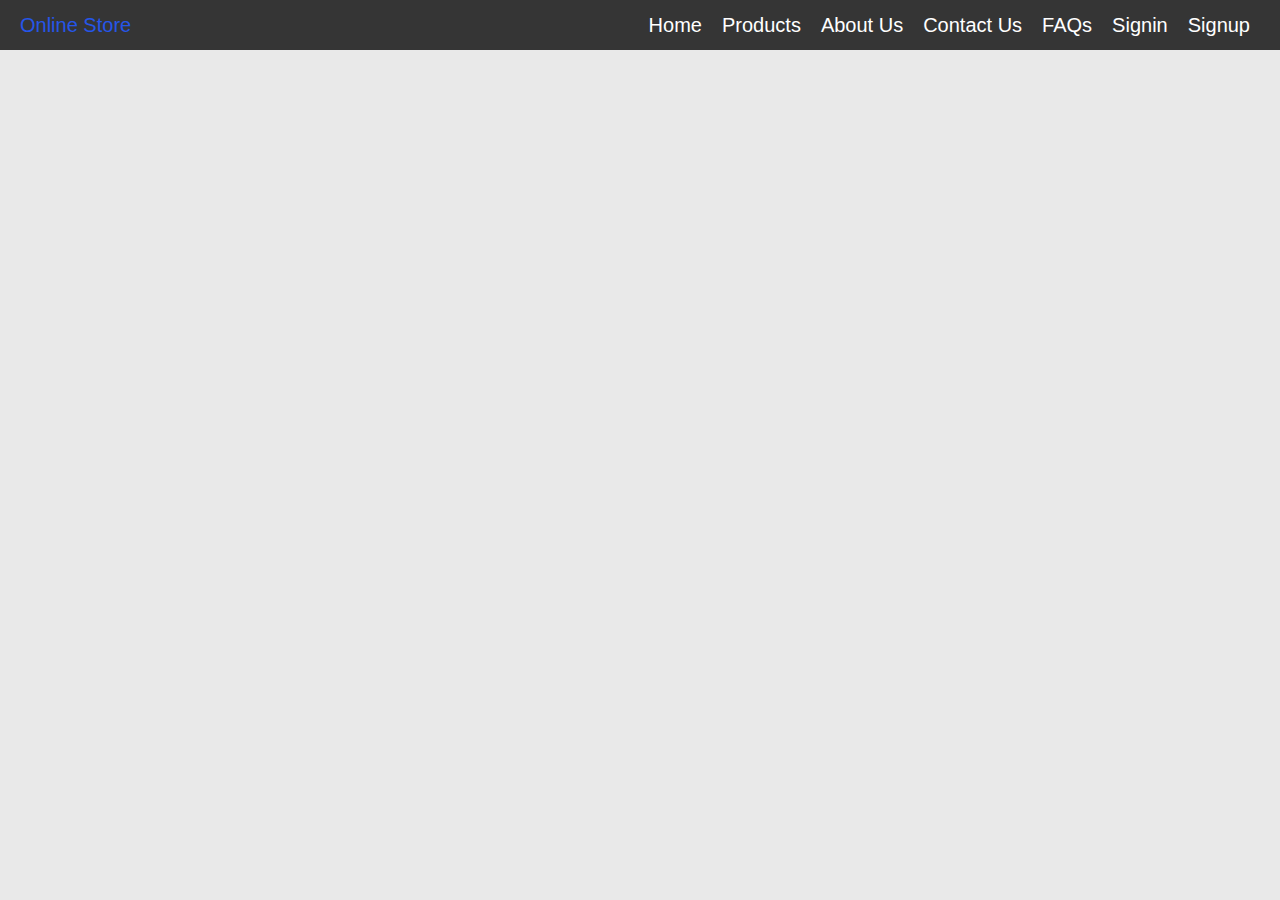
==== Task-1 Landing Page/index.html @ e17d83a2 "Navigation bar updated" ====
<!DOCTYPE html>
<html lang="en">

<head>
    <meta charset="UTF-8">
    <meta name="viewport" content="width=device-width, initial-scale=1.0">
    <title>Your Business Name</title>
    <link rel="stylesheet" href="styles.css">
</head>

<body>
    <!-- Header Section -->
    <div class="header">
        <span>Online Store</span>

        <ul>
            <li> <a href="#home">Home</a></li>
            <li> <a href="#products">Products</a></li>
            <li> <a href="#About">About Us</a></li>
            <li> <a href="#contact">Contact Us</a></li>
            <li> <a href="#faqs">FAQs</a></li>
            <li> <a href="#signin">Signin</a></li>
            <li> <a href="#signup">Signup</a></li>
        </ul>
    </div>


</body>

</html>
---- Task-1 Landing Page/styles.css ----
/* CSS Reset */
* {
  margin: 0;
  padding: 0;
  box-sizing: border-box;
  font-family: "Gill Sans", "Gill Sans MT", Calibri, "Trebuchet MS", sans-serif;
  font-size: 20px;
}
body {
  background-color: rgb(233, 233, 233);
}

/* Header/Navigation Section*/
.header {
  display: flex;
  background-color: rgb(53, 53, 53);
  justify-content: space-between;
  align-items: center;
  height: 50px;
  padding: 0px 20px;
}

.header span {
  color: #2556e9;
}

.header span:hover {
  cursor: pointer;
}

.header ul {
  display: flex;
  /* gap: 20px; */
}

.header ul li {
  list-style-type: none;
  height: 50px;
  display: flex;
  align-items: center;
  padding: 5px 10px;
}

.header ul li a {
  text-decoration: none;
  color: white;
}

.header ul li:hover {
  background-color: gray;
  cursor: pointer;
}
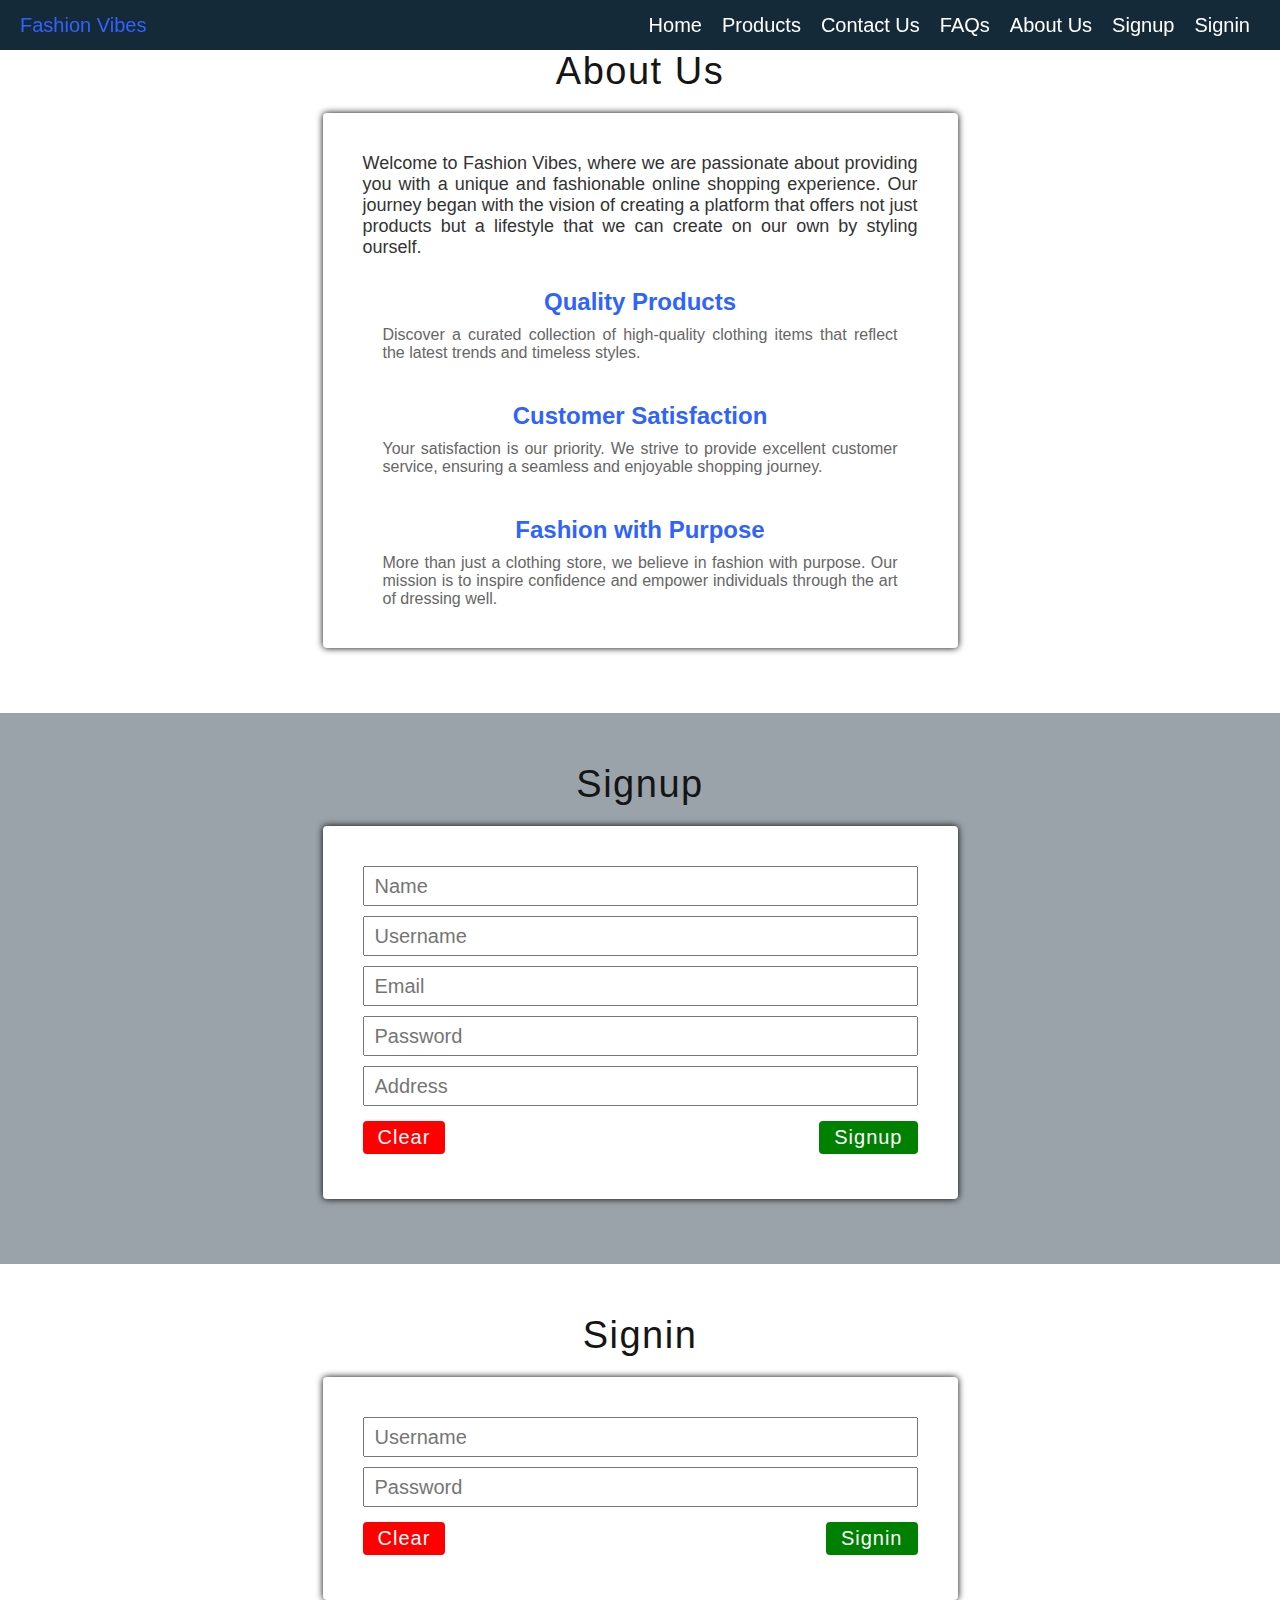
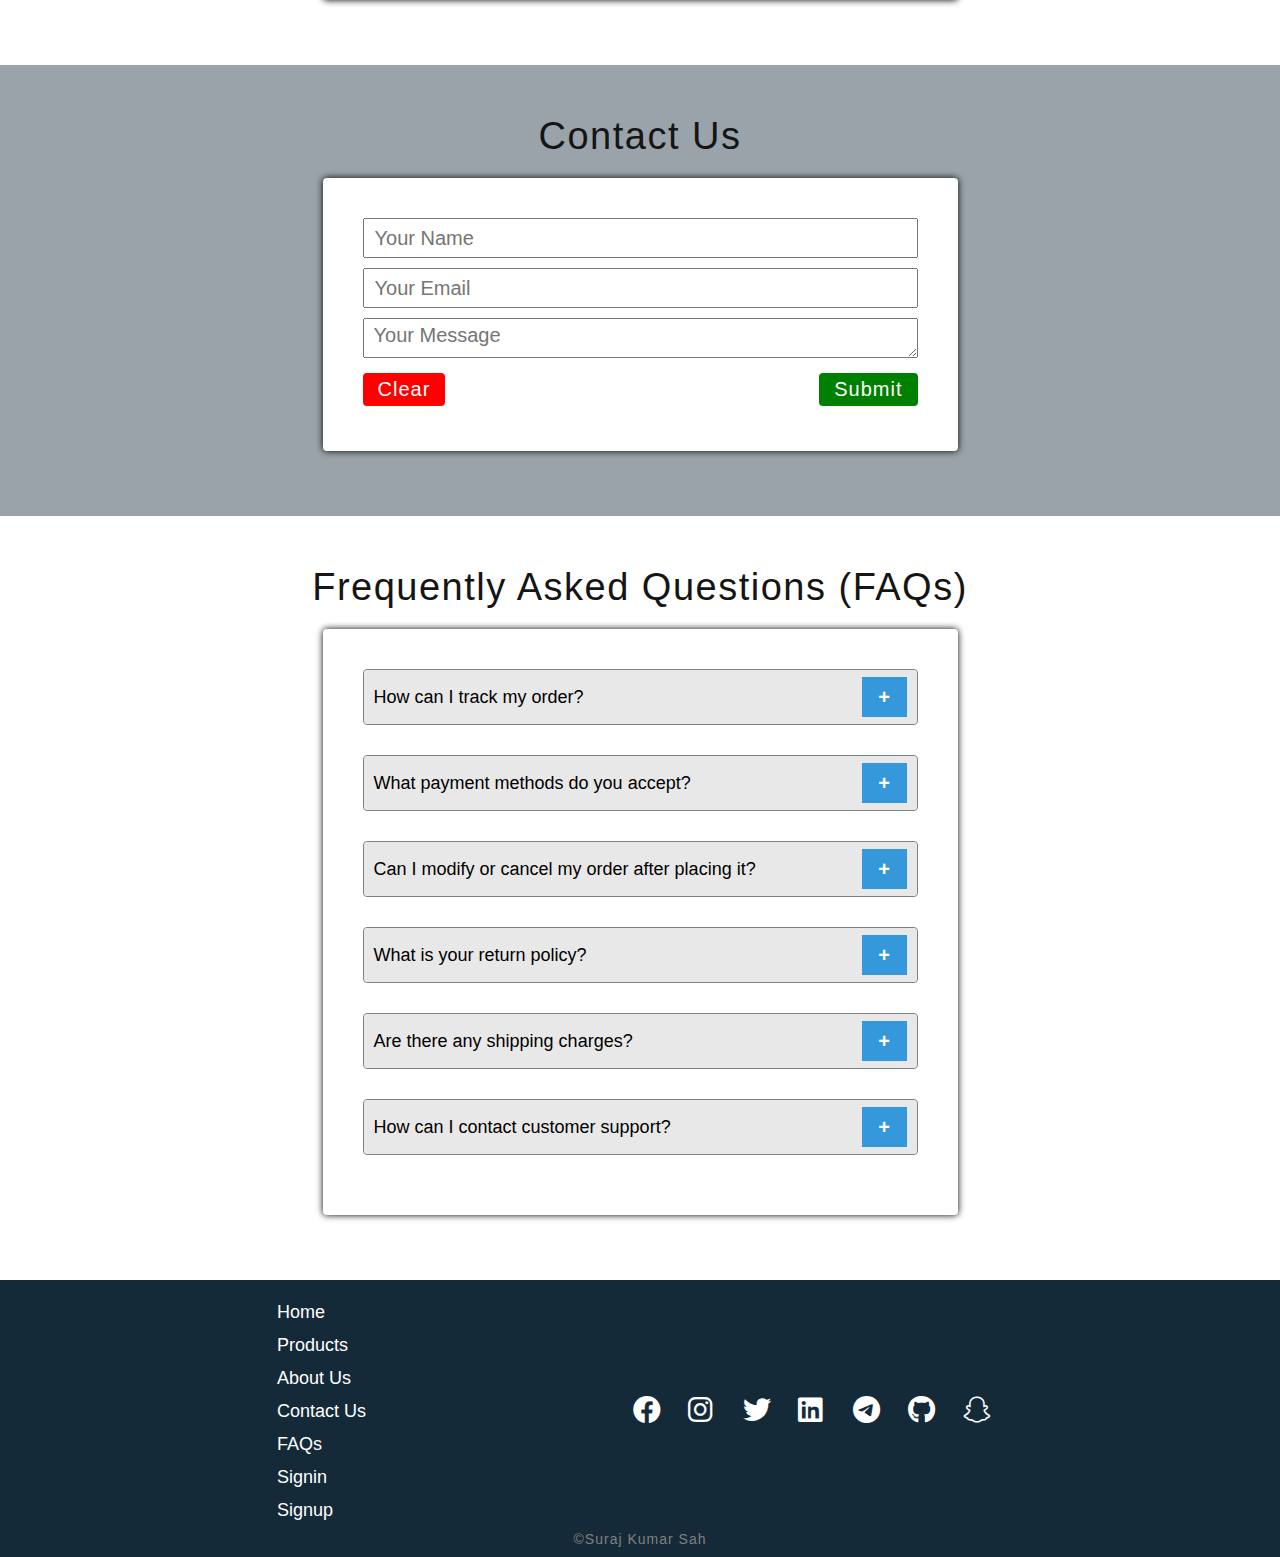
==== commit a3a10b18: "Added different sections (About us, Contact us, Signin, Signup, FAQs and Footer)" ====
--- a/Task-1 Landing Page/index.html
+++ b/Task-1 Landing Page/index.html
@@ -4,27 +4,265 @@
 <head>
     <meta charset="UTF-8">
     <meta name="viewport" content="width=device-width, initial-scale=1.0">
-    <title>Your Business Name</title>
+    <title>Landing Page</title>
+    <!-- CSS Stylesheet -->
     <link rel="stylesheet" href="styles.css">
+    <!-- FontAwesome Link (For Icons) -->
+    <link rel="stylesheet" href="https://cdnjs.cloudflare.com/ajax/libs/font-awesome/6.0.0/css/all.min.css">
 </head>
 
 <body>
     <!-- Header Section -->
     <div class="header">
-        <span>Online Store</span>
+        <span><a href="./index.html">Fashion Vibes</a></span>
 
         <ul>
-            <li> <a href="#home">Home</a></li>
+            <li> <a href="./index.html">Home</a></li>
             <li> <a href="#products">Products</a></li>
-            <li> <a href="#About">About Us</a></li>
             <li> <a href="#contact">Contact Us</a></li>
             <li> <a href="#faqs">FAQs</a></li>
+            <li> <a href="#about">About Us</a></li>
+            <li> <a href="#signup">Signup</a></li>
             <li> <a href="#signin">Signin</a></li>
-            <li> <a href="#signup">Signup</a></li>
         </ul>
     </div>
 
 
+
+    <!-- About Us Section -->
+    <div class="about-section" id="about">
+        <h1 class="about-heading">
+            About Us
+        </h1>
+
+        <div class="about-container">
+            <p class="about-description">
+                Welcome to Fashion Vibes, where we are passionate about providing you with a unique and
+                fashionable
+                online shopping experience. Our journey began with the vision of creating a platform that offers not
+                just
+                products but a lifestyle that we can create on our own by styling ourself.
+            </p>
+
+            <div class="about-highlights">
+                <div class="highlight-item">
+                    <h2 class="highlight-heading">Quality Products</h2>
+                    <p class="highlight-description">Discover a curated collection of high-quality clothing items that
+                        reflect the latest trends and timeless styles.</p>
+                </div>
+
+                <div class="highlight-item">
+                    <h2 class="highlight-heading">Customer Satisfaction</h2>
+                    <p class="highlight-description">Your satisfaction is our priority. We strive to provide excellent
+                        customer service, ensuring a seamless and enjoyable shopping journey.</p>
+                </div>
+
+                <div class="highlight-item">
+                    <h2 class="highlight-heading">Fashion with Purpose</h2>
+                    <p class="highlight-description">More than just a clothing store, we believe in fashion with
+                        purpose.
+                        Our mission is to inspire confidence and empower individuals through the art of dressing well.
+                    </p>
+                </div>
+            </div>
+
+        </div>
+    </div>
+
+
+
+    <!-- Signup Form -->
+    <div class="signup-section" id="signup">
+        <h1 class="signup-heading">
+            Signup
+        </h1>
+        <div class="signup-container">
+
+            <form class="signup-form">
+                <input type="text" name="name" placeholder="Name">
+                <input type="text" name="user-name" placeholder="Username">
+                <input type="email" name="email" placeholder="Email">
+                <input type="password" name="password" placeholder="Password">
+                <input type="text" name="address" placeholder="Address">
+
+                <div class="btn-group">
+                    <button type="reset" class="clear-button">Clear</button>
+                    <button type="submit" class="submit-button">Signup</button>
+                </div>
+            </form>
+
+        </div>
+    </div>
+
+
+    <!-- Signin Form -->
+    <div class="signin-section" id="signin">
+        <h1 class="signin-heading">
+            Signin
+        </h1>
+        <div class="signin-container">
+
+            <form class="signin-form">
+                <input type="text" name="user-name" placeholder="Username">
+
+                <input type="password" name="password" placeholder="Password">
+
+                <div class="btn-group">
+                    <button type="reset" class="clear-button">Clear</button>
+                    <button type="submit" class="submit-button">Signin</button>
+                </div>
+
+            </form>
+
+        </div>
+    </div>
+
+
+    <!-- Contact Form -->
+    <div class="contact-section" id="contact">
+        <h1 class="contact-heading">
+            Contact Us
+        </h1>
+        <div class="contact-container">
+
+            <form class="contact-form">
+                <input type="text" name="user-name" placeholder="Your Name">
+
+                <input type="email" name="email" placeholder="Your Email">
+
+                <textarea name="message" placeholder="Your Message"></textarea>
+
+                <div class="btn-group">
+                    <button type="reset" class="clear-button">Clear</button>
+                    <button type="submit" class="submit-button">Submit</button>
+                </div>
+
+            </form>
+
+        </div>
+    </div>
+
+    <!-- FAQs Section -->
+    <div class="faq-section" id="faqs">
+        <h1 class="faq-heading">
+            Frequently Asked Questions (FAQs)
+        </h1>
+
+        <div class="faq-container">
+            <div class="faq-item">
+                <div class="faq-header">
+                    <h3 class="question">How can I track my order?</h3>
+                    <button class="toggle-btn">+</button>
+                </div>
+                <p class="answer" style="display: none;">Once your order is shipped, you will receive a tracking
+                    number and
+                    a link to track your order's status.</p>
+            </div>
+
+            <div class="faq-item">
+                <div class="faq-header">
+                    <h3 class="question">What payment methods do you accept?</h3>
+                    <button class="toggle-btn">+</button>
+                </div>
+                <p class="answer" style="display: none;">We accept various payment methods, including credit cards,
+                    debit
+                    cards, and secure online payment gateways (Gpay, UPI).</p>
+            </div>
+
+            <div class="faq-item">
+                <div class="faq-header">
+                    <h3 class="question">Can I modify or cancel my order after placing it?</h3>
+                    <button class="toggle-btn">+</button>
+                </div>
+                <p class="answer" style="display: none;">Unfortunately, once an order is placed, it cannot be
+                    modified or
+                    canceled. Please review your order carefully before confirming.</p>
+            </div>
+
+            <div class="faq-item">
+                <div class="faq-header">
+                    <h3 class="question">What is your return policy?</h3>
+                    <button class="toggle-btn">+</button>
+                </div>
+                <p class="answer" style="display: none;">We have a hassle-free return policy. If you're not
+                    satisfied with
+                    your purchase, you can return it within 30 days for a refund or exchange.</p>
+            </div>
+
+            <div class="faq-item">
+                <div class="faq-header">
+                    <h3 class="question">Are there any shipping charges?</h3>
+                    <button class="toggle-btn">+</button>
+                </div>
+                <p class="answer" style="display: none;">Shipping is free on orders above a certain amount. For
+                    orders below
+                    that threshold, a nominal shipping fee will be applied.</p>
+            </div>
+
+            <div class="faq-item">
+                <div class="faq-header">
+                    <h3 class="question"> How can I contact customer support?</h3>
+                    <button class="toggle-btn">+</button>
+                </div>
+                <p class="answer" style="display: none;">Our customer support team is available via email at
+                    support@onlinestore.com or through our contact form on the website. We strive to respond promptly.
+                </p>
+            </div>
+        </div>
+
+    </div>
+
+
+
+    <!-- Footer Section -->
+    <div class="footer-section">
+
+        <div class="footer-wrapper">
+            <div class="footer-links">
+                <ul>
+                    <li> <a href="./index.html">Home</a></li>
+                    <li> <a href="#products">Products</a></li>
+                    <li> <a href="#About">About Us</a></li>
+                    <li> <a href="#contact">Contact Us</a></li>
+                    <li> <a href="#faqs">FAQs</a></li>
+                    <li> <a href="#signin">Signin</a></li>
+                    <li> <a href="#signup">Signup</a></li>
+                </ul>
+            </div>
+
+            <!-- Social Media Links -->
+            <div class="social-media-icons">
+                <a href="https://www.facebook.com/surajkr.sah.775" target="_blank">
+                    <i class="fab fa-facebook"></i>
+                </a>
+                <a href="https://www.instagram.com/surajsah776" target="_blank">
+                    <i class="fab fa-instagram"></i>
+                </a>
+                <a href="https://twitter.com/SurajSah776" target="_blank">
+                    <i class="fab fa-twitter"></i>
+                </a>
+                <a href="https://www.linkedin.com/in/suraj-kumar-sah/" target="_blank">
+                    <i class="fab fa-linkedin"></i>
+                </a>
+                <a href="https://t.me/SurajSah3469" target="_blank">
+                    <i class="fab fa-telegram"></i>
+                </a>
+                <a href="https://github.com/SurajSah776" target="_blank">
+                    <i class="fab fa-github"></i>
+                </a>
+                <a href="https://www.snapchat.com/add/surajsah776" target="_blank">
+                    <i class="fab fa-snapchat"></i>
+                </a>
+            </div>
+
+        </div>
+
+        <p class="copyright-text">&copy;Suraj Kumar Sah</p>
+    </div>
+
+    <!-- Scripts -->
+    <script src="./script.js"></script>
+
 </body>
 
 </html>--- a/Task-1 Landing Page/styles.css
+++ b/Task-1 Landing Page/styles.css
@@ -1,36 +1,54 @@
-/* CSS Reset */
+/* CSS Main */
 * {
   margin: 0;
   padding: 0;
   box-sizing: border-box;
   font-family: "Gill Sans", "Gill Sans MT", Calibri, "Trebuchet MS", sans-serif;
   font-size: 20px;
-}
+  scroll-behavior: smooth;
+}
+
+/* Global Variables */
+:root {
+  --primary-color: rgba(0, 24, 40, 0.92);
+  --secondary-color: rgba(0, 24, 40, 0.4);
+  --clear-button: red;
+  --submit-button: green;
+  --grayColor: gray;
+  --whiteColor: white;
+  --borderRadius: 4px;
+}
+
 body {
-  background-color: rgb(233, 233, 233);
+  background-color: var(--whiteColor);
 }
 
 /* Header/Navigation Section*/
 .header {
-  display: flex;
-  background-color: rgb(53, 53, 53);
+  position: fixed;
+  z-index: 10;
+  display: flex;
+  background-color: var(--primary-color);
   justify-content: space-between;
   align-items: center;
   height: 50px;
+  width: 100%;
   padding: 0px 20px;
 }
 
-.header span {
-  color: #2556e9;
-}
-
-.header span:hover {
+.header span a {
+  color: #2f63ff;
+  text-decoration: none;
+}
+
+.header span a:hover {
   cursor: pointer;
+  color: rgb(105, 123, 255);
+  text-shadow: 1px 1px 5px rgb(0, 0, 0);
 }
 
 .header ul {
   display: flex;
-  /* gap: 20px; */
 }
 
 .header ul li {
@@ -43,10 +61,303 @@
 
 .header ul li a {
   text-decoration: none;
+  color: var(--whiteColor);
+}
+
+.header ul li:hover {
+  background-color: var(--grayColor);
+  cursor: pointer;
+}
+
+/*  */
+/* Section */
+section {
+  padding: 40px;
+  text-align: center;
+}
+
+h2 {
+  color: #333;
+}
+
+p {
+  color: #666;
+  font-size: 18px;
+}
+
+/* Add this CSS to your existing styles.css or create a new stylesheet */
+
+section {
+  padding: 40px;
+  text-align: center;
+}
+
+#services {
+  background-color: var(--whiteColor);
+}
+
+.service {
+  border: 1px solid #ddd;
+  padding: 20px;
+  margin: 20px 0;
+  text-align: left;
+}
+
+.service h3 {
+  color: #333;
+}
+
+.service p {
+  color: #666;
+}
+
+/* Contact Us, Signin, Signup Section */
+.contact-section,
+.signin-section,
+.signup-section,
+.faq-section,
+.about-section {
+  padding: 50px 5px;
+}
+
+.contact-section,
+.signup-section {
+  background-color: var(--secondary-color);
+}
+
+.contact-container,
+.signup-container {
+  background-color: var(--whiteColor);
+}
+
+.contact-container,
+.signin-container,
+.signup-container,
+.faq-container,
+.about-container {
+  margin: 15px auto;
+  width: 50%;
+  box-shadow: 0px 0px 7px black;
+  border-radius: var(--borderRadius);
+}
+
+.contact-heading,
+.signin-heading,
+.signup-heading,
+.faq-heading,
+.about-heading {
+  text-align: center;
+  font-size: 38px;
+  font-weight: 500;
+  letter-spacing: 1.5px;
+  color: rgb(21, 21, 21);
+  padding-bottom: 5px;
+}
+
+.contact-form,
+.signin-form,
+.signup-form,
+.faq-container,
+.about-container {
+  display: flex;
+  flex-direction: column;
+  flex-wrap: wrap;
+  padding: 2rem;
+  gap: 10px;
+}
+
+input,
+textarea {
+  height: 40px;
+  padding: 5px 10px;
+}
+
+/* Buttons */
+.btn-group {
+  padding: 5px 0px;
+  display: flex;
+  justify-content: space-between;
+}
+
+.btn-group button {
+  padding: 5px 15px;
+  border: none;
+  color: var(--whiteColor);
+  letter-spacing: 1px;
+  transform: scale(1);
+  transition: all 0.2s;
+  border-radius: var(--borderRadius);
+}
+
+.btn-group button:hover {
+  transform: scale(1.04);
+  box-shadow: 0px 0px 4px black;
+}
+
+.clear-button {
+  background-color: var(--clear-button);
+}
+
+.submit-button {
+  background-color: var(--submit-button);
+}
+
+/* FAQs Section */
+.faq-item {
+  margin-bottom: 20px;
+  border: 1px solid var(--grayColor);
+  border-radius: var(--borderRadius);
+}
+
+.faq-header {
+  display: flex;
+  justify-content: space-between;
+  align-items: center;
+  padding: 7px 10px;
+  cursor: pointer;
+  background-color: rgba(230, 230, 230, 0.9);
+  border-radius: var(--borderRadius);
+}
+
+.question {
+  font-size: 18px;
+  font-weight: 500;
+}
+
+.toggle-btn {
+  background-color: #3498db;
+  width: 45px;
+  height: 40px;
   color: white;
-}
-
-.header ul li:hover {
-  background-color: gray;
+  font-weight: bold;
+  border: none;
+  text-align: center;
   cursor: pointer;
 }
+
+.toggle-btn:hover {
+  background-color: #0055ff;
+}
+
+.answer {
+  display: none;
+  padding: 10px;
+  border-top: 1px solid var(--grayColor);
+}
+
+.answer.visible {
+  display: block;
+}
+
+/* About Us Section */
+.about-heading {
+  text-align: center;
+  font-size: 38px;
+  font-weight: 500;
+  letter-spacing: 1.5px;
+  color: rgb(21, 21, 21);
+}
+
+.about-description {
+  text-align: justify;
+  color: #333;
+  font-size: 18px;
+  margin-bottom: 20px;
+}
+
+.about-highlights {
+  display: flex;
+  justify-content: space-around;
+  flex-direction: column;
+  gap: 2rem;
+}
+
+.highlight-item {
+  text-align: center;
+  margin: 0 20px;
+}
+
+.highlight-heading {
+  color: #2f63ff;
+  font-size: 24px;
+  margin-bottom: 10px;
+}
+
+.highlight-description {
+  color: #666;
+  font-size: 16px;
+  text-align: justify;
+}
+
+/* Footer Section */
+.footer-section {
+  background-color: var(--primary-color);
+  width: 100%;
+  display: flex;
+  flex-direction: column;
+  padding: 10px;
+}
+
+.footer-wrapper {
+  display: flex;
+  align-items: center;
+  justify-content: center;
+  flex-wrap: wrap;
+  justify-content: space-evenly;
+}
+
+.footer-links ul {
+  display: flex;
+  flex-direction: column;
+  padding: 10px;
+  gap: 10px;
+  justify-content: center;
+  list-style: none;
+}
+
+.footer-links ul li a {
+  text-decoration: none;
+  color: var(--whiteColor);
+  font-size: 18px;
+}
+
+.footer-links ul li a:hover {
+  color: var(--grayColor);
+}
+
+.social-media-icons {
+  display: flex;
+  align-items: center;
+  justify-content: center;
+  flex-wrap: wrap;
+  gap: 5px;
+  color: white;
+}
+
+.social-media-icons a {
+  margin: 1px auto;
+  width: 50px;
+  transition: all 0.4s;
+  transform: scale(1);
+  background-color: transparent;
+  background-color: transparent;
+}
+
+.social-media-icons a i {
+  font-size: 28px;
+  color: var(--whiteColor);
+}
+
+.social-media-icons a i:hover {
+  box-shadow: 0px 0px 10px var(--whiteColor);
+  border-radius: 50%;
+  transform: scale(1.1);
+  border: none;
+}
+
+.copyright-text {
+  color: var(--grayColor);
+  font-size: 14px;
+  text-align: center;
+  letter-spacing: 1px;
+}
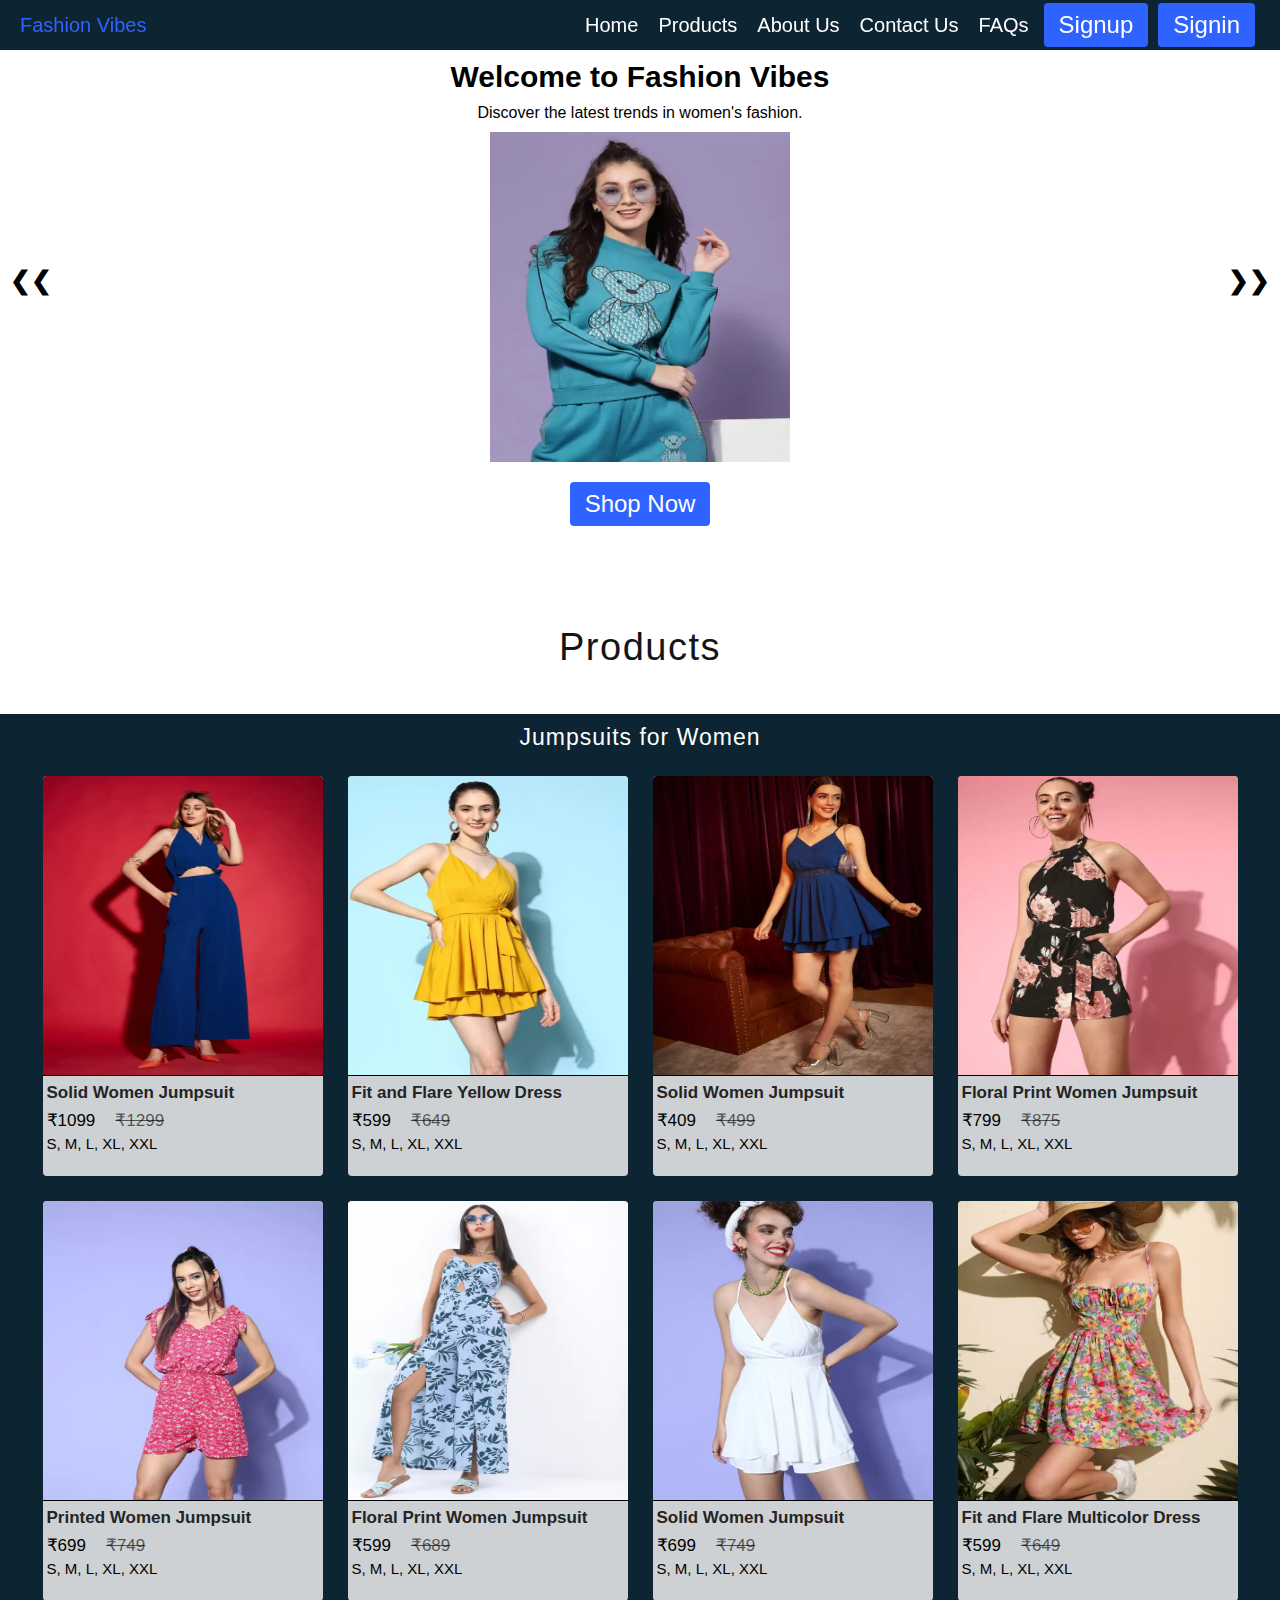
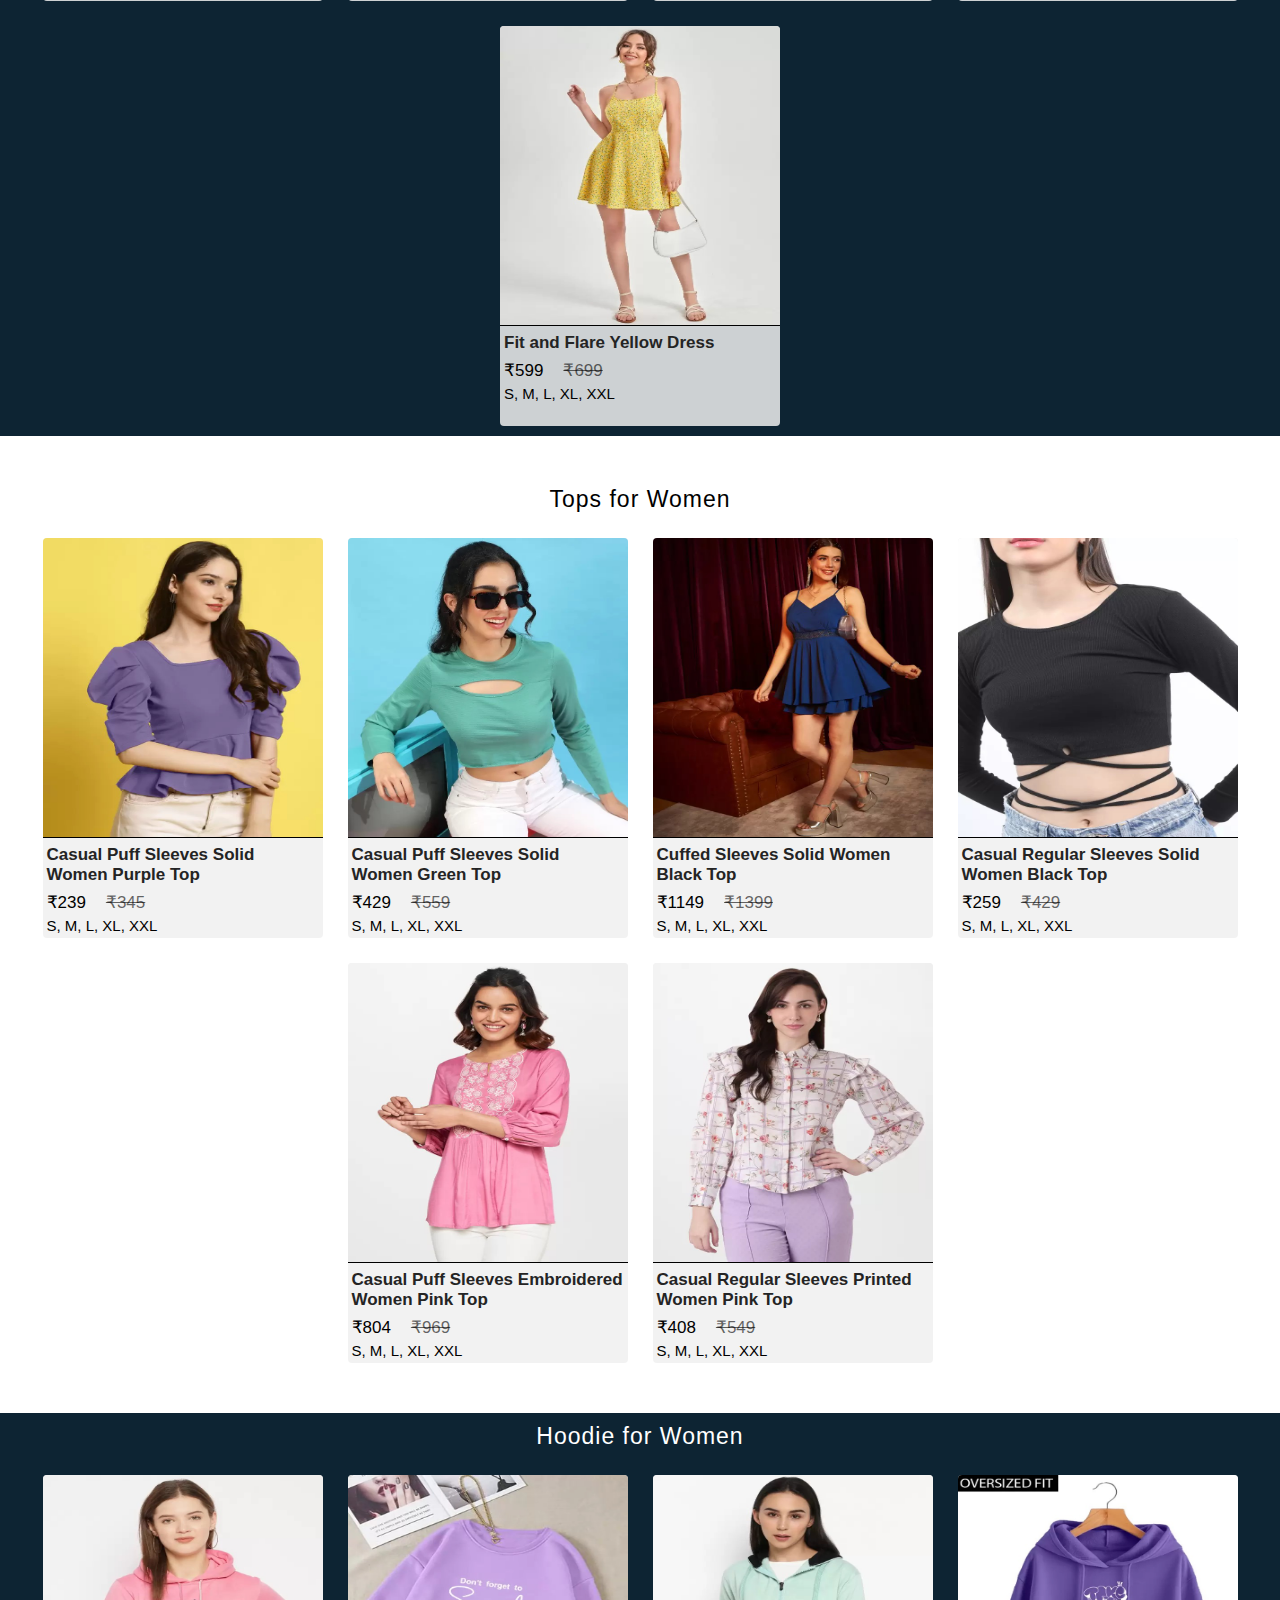
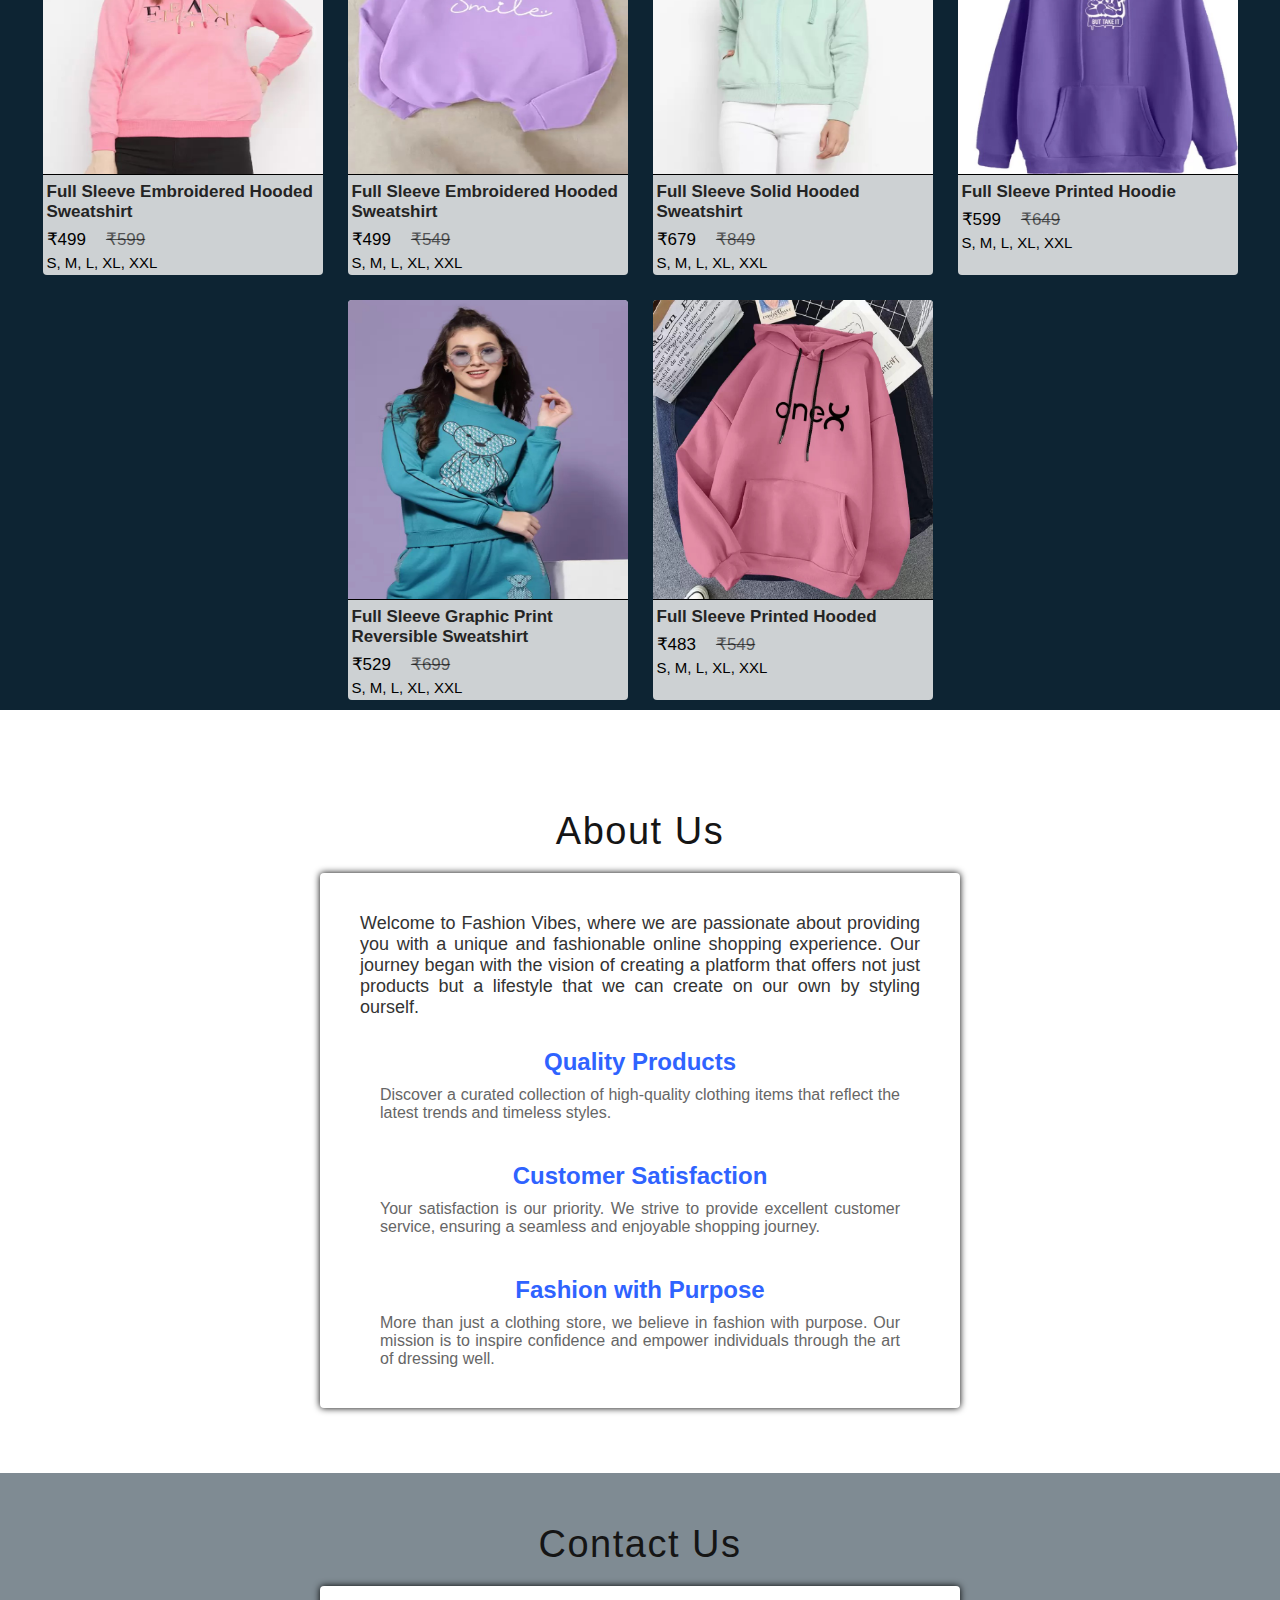
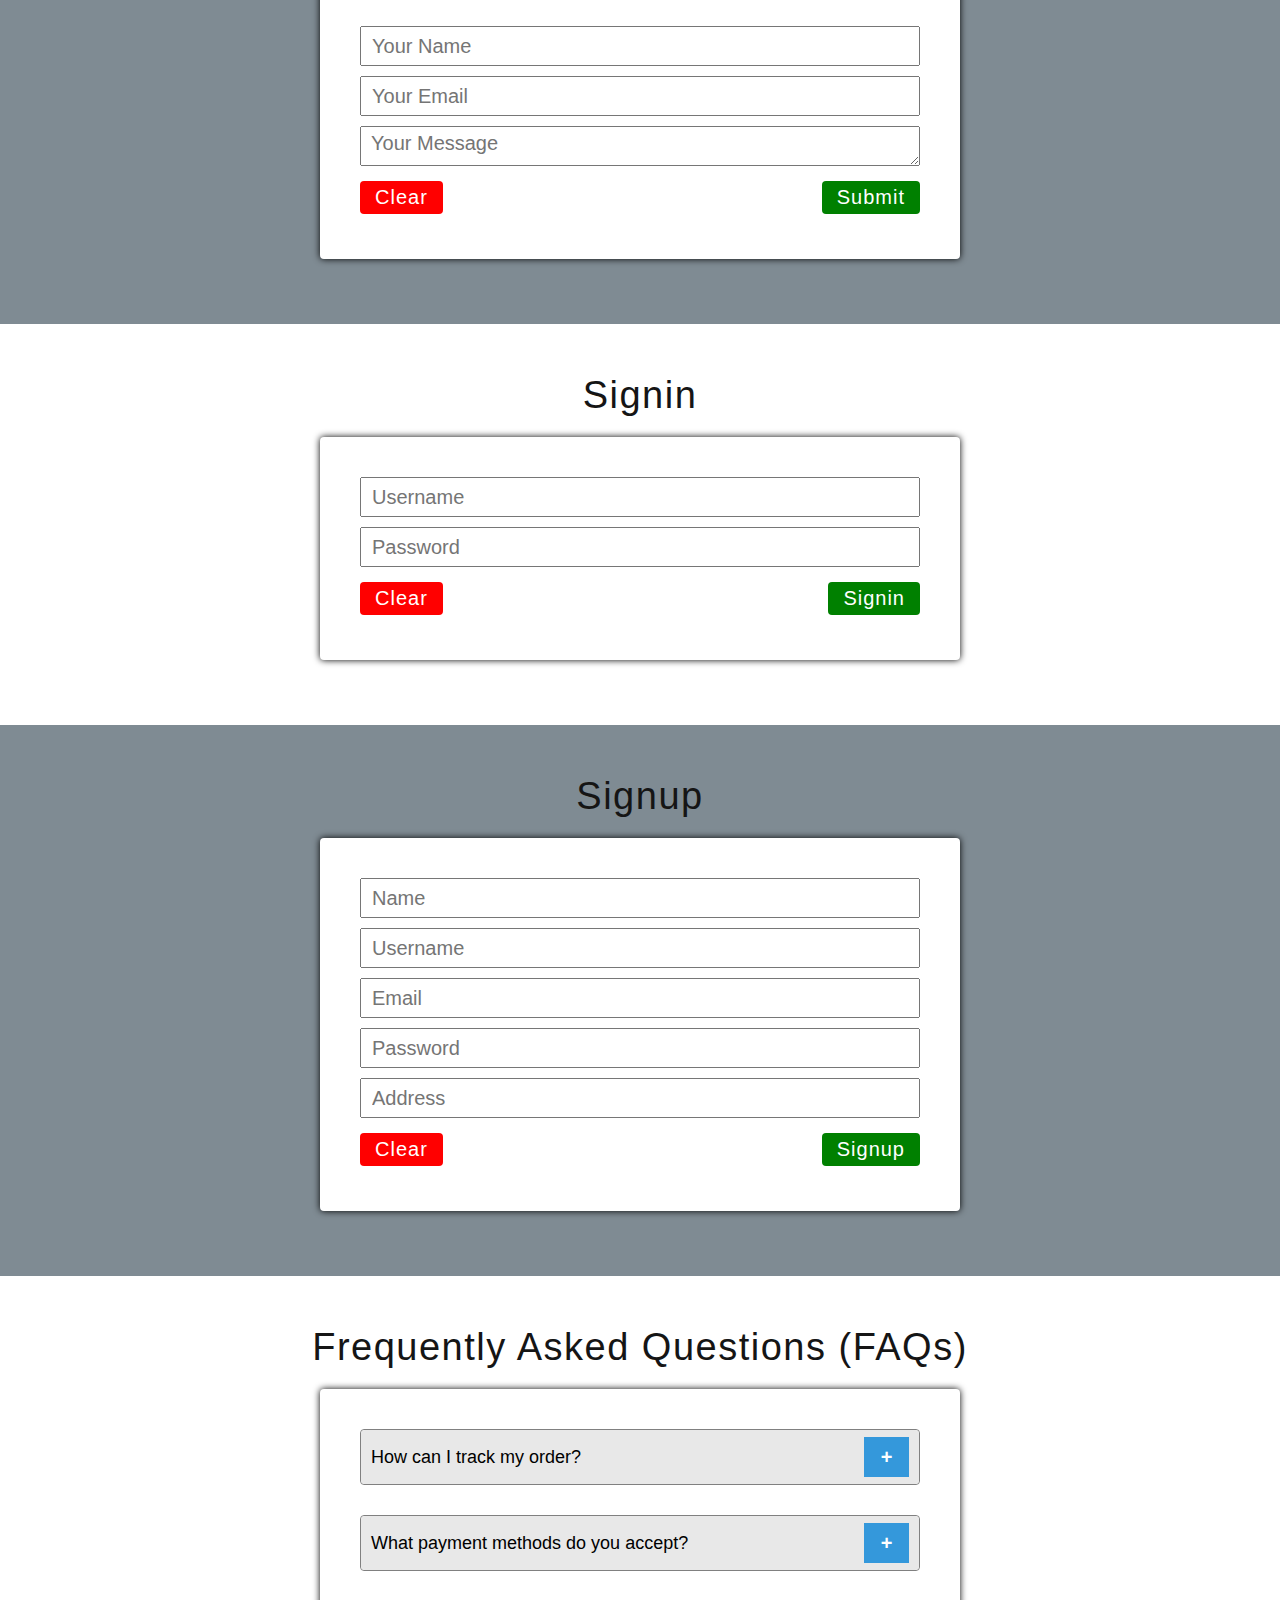
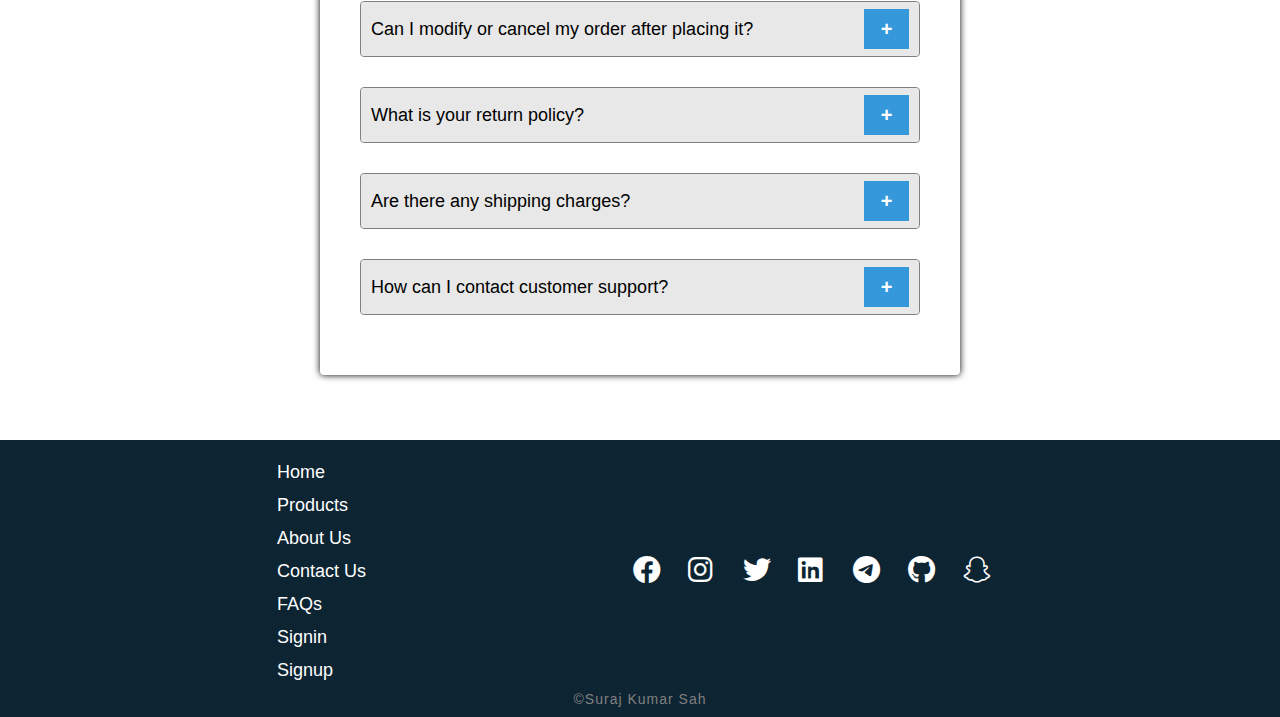
==== commit c8d244ea: "Updated Every Sections with CSS" ====
--- a/Task-1 Landing Page/index.html
+++ b/Task-1 Landing Page/index.html
@@ -4,13 +4,14 @@
 <head>
     <meta charset="UTF-8">
     <meta name="viewport" content="width=device-width, initial-scale=1.0">
-    <title>Landing Page</title>
+    <title>Fashion Vibes</title>
     <!-- CSS Stylesheet -->
     <link rel="stylesheet" href="styles.css">
     <!-- FontAwesome Link (For Icons) -->
     <link rel="stylesheet" href="https://cdnjs.cloudflare.com/ajax/libs/font-awesome/6.0.0/css/all.min.css">
 </head>
 
+
 <body>
     <!-- Header Section -->
     <div class="header">
@@ -19,14 +20,337 @@
         <ul>
             <li> <a href="./index.html">Home</a></li>
             <li> <a href="#products">Products</a></li>
+            <li> <a href="#about">About Us</a></li>
             <li> <a href="#contact">Contact Us</a></li>
             <li> <a href="#faqs">FAQs</a></li>
-            <li> <a href="#about">About Us</a></li>
-            <li> <a href="#signup">Signup</a></li>
-            <li> <a href="#signin">Signin</a></li>
+            <a href="#signup">
+                <button class="button">Signup</button>
+            </a>
+            <a href="#signin">
+                <button class="button">Signin</button>
+            </a>
         </ul>
     </div>
 
+
+    <!-- Home Section -->
+    <div class="home-section" id="home">
+        <h1>Welcome to Fashion Vibes</h1>
+        <p>Discover the latest trends in women's fashion.</p>
+
+        <!-- Carousel -->
+        <div class="slide-container">
+            <div class="slide">
+                <img src="./assets/hoodie5.jpg" alt="" />
+            </div>
+
+            <div class="slide">
+                <img src="./assets/jumpsuit8.jpg" alt="" />
+            </div>
+
+            <div class="slide">
+                <img src="./assets/top5.jpg" alt="" />
+            </div>
+
+            <div class="slide">
+                <img src="./assets/jumpsuit6.jpg" alt="" />
+            </div>
+
+            <span class="arrow prev" onclick="controller(-1)">&#10094;&#10094;</span>
+            <span class="arrow next" onclick="controller(1)">&#10095;&#10095;</span>
+        </div>
+
+
+        <!-- Call-to-Action Button -->
+        <div class="cta-button">
+            <a href="#products" class="button">Shop Now</a>
+        </div>
+
+    </div>
+
+
+    <!-- Products Section -->
+    <div class="product-section" id="products">
+
+        <div class="product-heading">Products</div>
+
+        <!-- Jumpsuits -->
+        <div class="jumpsuit-container">
+            <div class="jumpsuit-heading">Jumpsuits for Women</div>
+
+            <div class="jumpsuit-cards">
+                <div class="card">
+                    <img src="./assets/jumpsuit1.jpg" alt="">
+                    <div class="card-description">
+                        <h4>Solid Women Jumpsuit</h4>
+                        <div class="price-container">
+                            <div class="current-price">&#8377;1099</div>
+                            <div class="last-price">&#8377;1299</div>
+                        </div>
+                        <div class="size">S, M, L, XL, XXL</div>
+                    </div>
+                </div>
+
+                <div class="card">
+                    <img src="./assets/jumpsuit2.jpg" alt="">
+                    <div class="card-description">
+                        <h4>Fit and Flare Yellow Dress</h4>
+                        <div class="price-container">
+                            <div class="current-price">&#8377;599</div>
+                            <div class="last-price">&#8377;649</div>
+                        </div>
+                        <div class="size">S, M, L, XL, XXL</div>
+                    </div>
+                </div>
+
+                <div class="card">
+                    <img src="./assets/jumpsuit3.jpg" alt="">
+                    <div class="card-description">
+                        <h4>Solid Women Jumpsuit</h4>
+                        <div class="price-container">
+                            <div class="current-price">&#8377;409</div>
+                            <div class="last-price">&#8377;499</div>
+                        </div>
+                        <div class="size">S, M, L, XL, XXL</div>
+                    </div>
+                </div>
+
+                <div class="card">
+                    <img src="./assets/jumpsuit4.jpg" alt="">
+                    <div class="card-description">
+                        <h4>Floral Print Women Jumpsuit</h4>
+                        <div class="price-container">
+                            <div class="current-price">&#8377;799</div>
+                            <div class="last-price">&#8377;875</div>
+                        </div>
+                        <div class="size">S, M, L, XL, XXL</div>
+                    </div>
+                </div>
+
+                <div class="card">
+                    <img src="./assets/jumpsuit5.jpg" alt="">
+                    <div class="card-description">
+                        <h4>Printed Women Jumpsuit</h4>
+                        <div class="price-container">
+                            <div class="current-price">&#8377;699</div>
+                            <div class="last-price">&#8377;749</div>
+                        </div>
+                        <div class="size">S, M, L, XL, XXL</div>
+                    </div>
+                </div>
+
+                <div class="card">
+                    <img src="./assets/jumpsuit6.jpg" alt="">
+                    <div class="card-description">
+                        <h4>Floral Print Women Jumpsuit</h4>
+                        <div class="price-container">
+                            <div class="current-price">&#8377;599</div>
+                            <div class="last-price">&#8377;689</div>
+                        </div>
+                        <div class="size">S, M, L, XL, XXL</div>
+                    </div>
+                </div>
+
+                <div class="card">
+                    <img src="./assets/jumpsuit7.jpg" alt="">
+                    <div class="card-description">
+                        <h4>Solid Women Jumpsuit</h4>
+                        <div class="price-container">
+                            <div class="current-price">&#8377;699</div>
+                            <div class="last-price">&#8377;749</div>
+                        </div>
+                        <div class="size">S, M, L, XL, XXL</div>
+                    </div>
+                </div>
+
+                <div class="card">
+                    <img src="./assets/jumpsuit8.jpg" alt="">
+                    <div class="card-description">
+                        <h4>Fit and Flare Multicolor Dress</h4>
+                        <div class="price-container">
+                            <div class="current-price">&#8377;599</div>
+                            <div class="last-price">&#8377;649</div>
+                        </div>
+                        <div class="size">S, M, L, XL, XXL</div>
+                    </div>
+                </div>
+
+                <div class="card">
+                    <img src="./assets/jumpsuit9.jpg" alt="">
+                    <div class="card-description">
+                        <h4>Fit and Flare Yellow Dress</h4>
+                        <div class="price-container">
+                            <div class="current-price">&#8377;599</div>
+                            <div class="last-price">&#8377;699</div>
+                        </div>
+                        <div class="size">S, M, L, XL, XXL</div>
+                    </div>
+                </div>
+
+            </div>
+        </div>
+
+        <!-- Top -->
+        <div class="top-container">
+            <div class="top-heading">Tops for Women</div>
+
+            <div class="top-cards">
+                <div class="card">
+                    <img src="./assets/top1.jpg" alt="">
+                    <div class="card-description">
+                        <h4>Casual Puff Sleeves Solid Women Purple Top</h4>
+                        <div class="price-container">
+                            <div class="current-price">&#8377;239</div>
+                            <div class="last-price">&#8377;345</div>
+                        </div>
+                        <div class="size">S, M, L, XL, XXL</div>
+                    </div>
+                </div>
+
+                <div class="card">
+                    <img src="./assets/top2.jpg" alt="">
+                    <div class="card-description">
+                        <h4>Casual Puff Sleeves Solid Women Green Top</h4>
+                        <div class="price-container">
+                            <div class="current-price">&#8377;429</div>
+                            <div class="last-price">&#8377;559</div>
+                        </div>
+                        <div class="size">S, M, L, XL, XXL</div>
+                    </div>
+                </div>
+
+                <div class="card">
+                    <img src="./assets/jumpsuit3.jpg" alt="">
+                    <div class="card-description">
+                        <h4>Cuffed Sleeves Solid Women Black Top</h4>
+                        <div class="price-container">
+                            <div class="current-price">&#8377;1149</div>
+                            <div class="last-price">&#8377;1399</div>
+                        </div>
+                        <div class="size">S, M, L, XL, XXL</div>
+                    </div>
+                </div>
+
+                <div class="card">
+                    <img src="./assets/top4.jpg" alt="">
+                    <div class="card-description">
+                        <h4>Casual Regular Sleeves Solid Women Black Top</h4>
+                        <div class="price-container">
+                            <div class="current-price">&#8377;259</div>
+                            <div class="last-price">&#8377;429</div>
+                        </div>
+                        <div class="size">S, M, L, XL, XXL</div>
+                    </div>
+                </div>
+
+                <div class="card">
+                    <img src="./assets/top5.jpg" alt="">
+                    <div class="card-description">
+                        <h4>Casual Puff Sleeves Embroidered Women Pink Top</h4>
+                        <div class="price-container">
+                            <div class="current-price">&#8377;804</div>
+                            <div class="last-price">&#8377;969</div>
+                        </div>
+                        <div class="size">S, M, L, XL, XXL</div>
+                    </div>
+                </div>
+
+                <div class="card">
+                    <img src="./assets/top6.jpg" alt="">
+                    <div class="card-description">
+                        <h4>Casual Regular Sleeves Printed Women Pink Top</h4>
+                        <div class="price-container">
+                            <div class="current-price">&#8377;408</div>
+                            <div class="last-price">&#8377;549</div>
+                        </div>
+                        <div class="size">S, M, L, XL, XXL</div>
+                    </div>
+                </div>
+
+            </div>
+        </div>
+
+        <!-- Hoodie -->
+        <div class="hoodie-container">
+            <div class="hoodie-heading">Hoodie for Women</div>
+
+            <div class="hoodie-cards">
+                <div class="card">
+                    <img src="./assets/hoodie1.jpg" alt="">
+                    <div class="card-description">
+                        <h4>Full Sleeve Embroidered Hooded Sweatshirt</h4>
+                        <div class="price-container">
+                            <div class="current-price">&#8377;499</div>
+                            <div class="last-price">&#8377;599</div>
+                        </div>
+                        <div class="size">S, M, L, XL, XXL</div>
+                    </div>
+                </div>
+
+                <div class="card">
+                    <img src="./assets/hoodie2.jpg" alt="">
+                    <div class="card-description">
+                        <h4>Full Sleeve Embroidered Hooded Sweatshirt</h4>
+                        <div class="price-container">
+                            <div class="current-price">&#8377;499</div>
+                            <div class="last-price">&#8377;549</div>
+                        </div>
+                        <div class="size">S, M, L, XL, XXL</div>
+                    </div>
+                </div>
+
+                <div class="card">
+                    <img src="./assets/hoodie3.jpg" alt="">
+                    <div class="card-description">
+                        <h4>Full Sleeve Solid Hooded Sweatshirt</h4>
+                        <div class="price-container">
+                            <div class="current-price">&#8377;679</div>
+                            <div class="last-price">&#8377;849</div>
+                        </div>
+                        <div class="size">S, M, L, XL, XXL</div>
+                    </div>
+                </div>
+
+                <div class="card">
+                    <img src="./assets/hoodie4.jpg" alt="">
+                    <div class="card-description">
+                        <h4>Full Sleeve Printed Hoodie</h4>
+                        <div class="price-container">
+                            <div class="current-price">&#8377;599</div>
+                            <div class="last-price">&#8377;649</div>
+                        </div>
+                        <div class="size">S, M, L, XL, XXL</div>
+                    </div>
+                </div>
+
+                <div class="card">
+                    <img src="./assets/hoodie5.jpg" alt="">
+                    <div class="card-description">
+                        <h4>Full Sleeve Graphic Print Reversible Sweatshirt</h4>
+                        <div class="price-container">
+                            <div class="current-price">&#8377;529</div>
+                            <div class="last-price">&#8377;699</div>
+                        </div>
+                        <div class="size">S, M, L, XL, XXL</div>
+                    </div>
+                </div>
+
+                <div class="card">
+                    <img src="./assets/hoodie6.jpg" alt="">
+                    <div class="card-description">
+                        <h4>Full Sleeve Printed Hooded</h4>
+                        <div class="price-container">
+                            <div class="current-price">&#8377;483</div>
+                            <div class="last-price">&#8377;549</div>
+                        </div>
+                        <div class="size">S, M, L, XL, XXL</div>
+                    </div>
+                </div>
+
+            </div>
+        </div>
+
+    </div>
 
 
     <!-- About Us Section -->
@@ -70,6 +394,54 @@
     </div>
 
 
+    <!-- Contact Form -->
+    <div class="contact-section" id="contact">
+        <h1 class="contact-heading">
+            Contact Us
+        </h1>
+        <div class="contact-container">
+
+            <form class="contact-form">
+                <input type="text" name="user-name" placeholder="Your Name">
+
+                <input type="email" name="email" placeholder="Your Email">
+
+                <textarea name="message" placeholder="Your Message"></textarea>
+
+                <div class="btn-group">
+                    <button type="reset" class="clear-button">Clear</button>
+                    <button type="submit" class="submit-button">Submit</button>
+                </div>
+
+            </form>
+
+        </div>
+    </div>
+
+
+
+    <!-- Signin Form -->
+    <div class="signin-section" id="signin">
+        <h1 class="signin-heading">
+            Signin
+        </h1>
+        <div class="signin-container">
+
+            <form class="signin-form">
+                <input type="text" name="user-name" placeholder="Username">
+
+                <input type="password" name="password" placeholder="Password">
+
+                <div class="btn-group">
+                    <button type="reset" class="clear-button">Clear</button>
+                    <button type="submit" class="submit-button">Signin</button>
+                </div>
+
+            </form>
+
+        </div>
+    </div>
+
 
     <!-- Signup Form -->
     <div class="signup-section" id="signup">
@@ -95,52 +467,6 @@
     </div>
 
 
-    <!-- Signin Form -->
-    <div class="signin-section" id="signin">
-        <h1 class="signin-heading">
-            Signin
-        </h1>
-        <div class="signin-container">
-
-            <form class="signin-form">
-                <input type="text" name="user-name" placeholder="Username">
-
-                <input type="password" name="password" placeholder="Password">
-
-                <div class="btn-group">
-                    <button type="reset" class="clear-button">Clear</button>
-                    <button type="submit" class="submit-button">Signin</button>
-                </div>
-
-            </form>
-
-        </div>
-    </div>
-
-
-    <!-- Contact Form -->
-    <div class="contact-section" id="contact">
-        <h1 class="contact-heading">
-            Contact Us
-        </h1>
-        <div class="contact-container">
-
-            <form class="contact-form">
-                <input type="text" name="user-name" placeholder="Your Name">
-
-                <input type="email" name="email" placeholder="Your Email">
-
-                <textarea name="message" placeholder="Your Message"></textarea>
-
-                <div class="btn-group">
-                    <button type="reset" class="clear-button">Clear</button>
-                    <button type="submit" class="submit-button">Submit</button>
-                </div>
-
-            </form>
-
-        </div>
-    </div>
 
     <!-- FAQs Section -->
     <div class="faq-section" id="faqs">
@@ -211,7 +537,6 @@
         </div>
 
     </div>
-
 
 
     <!-- Footer Section -->
--- a/Task-1 Landing Page/styles.css
+++ b/Task-1 Landing Page/styles.css
@@ -10,8 +10,9 @@
 
 /* Global Variables */
 :root {
-  --primary-color: rgba(0, 24, 40, 0.92);
-  --secondary-color: rgba(0, 24, 40, 0.4);
+  --blue-color: #2f63ff;
+  --primary-color: rgba(0, 24, 40, 0.95);
+  --secondary-color: rgba(0, 24, 40, 0.5);
   --clear-button: red;
   --submit-button: green;
   --grayColor: gray;
@@ -37,7 +38,7 @@
 }
 
 .header span a {
-  color: #2f63ff;
+  color: var(--blue-color);
   text-decoration: none;
 }
 
@@ -49,6 +50,7 @@
 
 .header ul {
   display: flex;
+  align-items: center;
 }
 
 .header ul li {
@@ -69,46 +71,116 @@
   cursor: pointer;
 }
 
-/*  */
-/* Section */
-section {
-  padding: 40px;
-  text-align: center;
-}
-
-h2 {
-  color: #333;
-}
-
-p {
-  color: #666;
-  font-size: 18px;
-}
-
-/* Add this CSS to your existing styles.css or create a new stylesheet */
-
-section {
-  padding: 40px;
-  text-align: center;
-}
-
-#services {
-  background-color: var(--whiteColor);
-}
-
-.service {
-  border: 1px solid #ddd;
-  padding: 20px;
-  margin: 20px 0;
-  text-align: left;
-}
-
-.service h3 {
-  color: #333;
-}
-
-.service p {
-  color: #666;
+.header ul > a {
+  padding: 0px 5px;
+}
+
+/* Products Section */
+.product-section {
+  display: flex;
+  flex-direction: column;
+  flex-wrap: wrap;
+  justify-content: center;
+  align-items: center;
+  padding: 20px 0px;
+  /*  */
+  gap: 2rem;
+}
+
+.jumpsuit-container,
+.top-container,
+.hoodie-container {
+  background-color: var(--primary-color);
+  display: flex;
+  flex-direction: column;
+  gap: 10px;
+}
+
+.top-container {
+  background-color: white;
+}
+
+.jumpsuit-heading,
+.top-heading,
+.hoodie-heading {
+  text-align: center;
+  font-size: 23px;
+  letter-spacing: 1px;
+  padding: 10px 0px 5px;
+  color: var(--whiteColor);
+}
+.top-heading {
+  color: black;
+}
+
+.jumpsuit-cards,
+.top-cards,
+.hoodie-cards {
+  display: flex;
+  gap: 25px;
+  flex-wrap: wrap;
+  justify-content: center;
+  padding: 10px 0px;
+}
+
+.card {
+  border-radius: var(--borderRadius);
+  width: 280px;
+  height: 400px;
+  display: flex;
+  justify-content: space-between;
+  flex-direction: column;
+  transform: scale(1);
+  /* box-shadow: 0px 0px px rgb(255, 255, 255); */
+  transition: all 0.2s;
+  overflow-x: hidden;
+  background-color: rgba(240, 240, 240, 0.85);
+}
+
+.card:hover {
+  transform: scale(1.02);
+  box-shadow: 0px 0px 10px var(--grayColor);
+  border: none;
+}
+
+.card img {
+  width: 100%;
+  height: 300px;
+  border-bottom: 0.1px solid black;
+}
+
+.card-description {
+  width: 100%;
+  height: 100px;
+  padding: 2px;
+}
+
+.card-description h4 {
+  font-size: 17px;
+  color: rgb(36, 36, 36);
+  font-weight: 550;
+  padding: 5px 2px;
+}
+
+.price-container {
+  display: flex;
+  flex-wrap: wrap;
+  padding: 2px;
+  gap: 20px;
+}
+
+.current-price,
+.last-price {
+  font-size: 17px;
+}
+.last-price {
+  text-decoration: line-through;
+  color: rgba(0, 0, 0, 0.6);
+}
+
+.size {
+  font-size: 15px;
+  padding: 2px;
 }
 
 /* Contact Us, Signin, Signup Section */
@@ -116,8 +188,10 @@
 .signin-section,
 .signup-section,
 .faq-section,
-.about-section {
-  padding: 50px 5px;
+.about-section,
+.product-section,
+.home-section {
+  padding: 50px 0px;
 }
 
 .contact-section,
@@ -145,7 +219,8 @@
 .signin-heading,
 .signup-heading,
 .faq-heading,
-.about-heading {
+.about-heading,
+.product-heading {
   text-align: center;
   font-size: 38px;
   font-weight: 500;
@@ -236,7 +311,7 @@
 }
 
 .toggle-btn:hover {
-  background-color: #0055ff;
+  background-color: var(--blue-color);
 }
 
 .answer {
@@ -278,7 +353,7 @@
 }
 
 .highlight-heading {
-  color: #2f63ff;
+  color: var(--blue-color);
   font-size: 24px;
   margin-bottom: 10px;
 }
@@ -361,3 +436,79 @@
   text-align: center;
   letter-spacing: 1px;
 }
+
+/* Home Section */
+/* Add this CSS to style the home section */
+.home-section {
+  text-align: center;
+}
+
+.home-section h1 {
+  font-size: 30px;
+  margin: 10px 0px;
+}
+
+.home-section p {
+  font-size: 16px;
+  margin-bottom: 10px;
+}
+
+.slide-container {
+  position: relative;
+  width: 100%;
+}
+
+.slide {
+  display: none;
+  transform: scale(1);
+}
+
+.slide img {
+  width: 300px;
+  height: 330px;
+  transition: all 1.6s;
+}
+
+.arrow {
+  position: absolute;
+  border-radius: 2px;
+  cursor: pointer;
+  font-weight: bold;
+  font-size: 25px;
+  top: 40%;
+  color: black;
+}
+
+.arrow:hover {
+  color: var(--blue-color);
+  transform: scaleX(1.2);
+}
+
+.prev {
+  left: 10px;
+  transition: 0.2s ease;
+}
+
+.next {
+  right: 10px;
+  transition: 0.2s ease;
+}
+
+.cta-button {
+  margin-top: 15px;
+}
+
+.button {
+  display: inline-block;
+  padding: 8px 15px;
+  font-size: 24px;
+  text-decoration: none;
+  background-color: var(--blue-color);
+  color: var(--whiteColor);
+  border-radius: var(--borderRadius);
+  border: none;
+}
+
+.button:hover {
+  background-color: #0840e7;
+}
